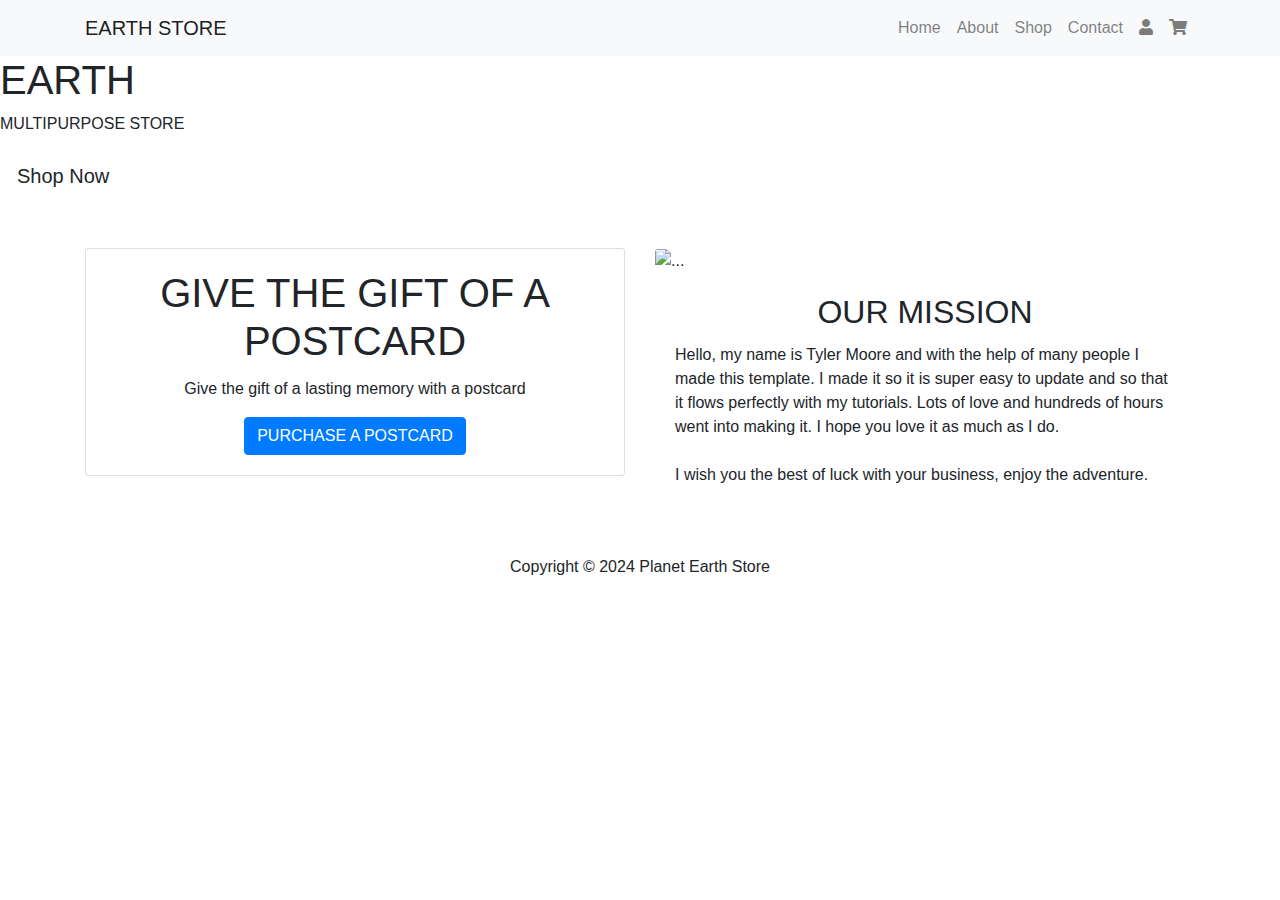
==== Assignments/assignment3(responsive-website)/index.html @ 513136eb "Create index.html" ====
<!DOCTYPE html>
<html lang="en">
<head>
    <meta charset="UTF-8">
    <meta name="viewport" content="width=device-width, initial-scale=1.0">
    <title>Earth Store</title>
    <!-- Bootstrap CSS -->
    <link href="https://stackpath.bootstrapcdn.com/bootstrap/4.5.2/css/bootstrap.min.css" rel="stylesheet">
    <!-- Custom CSS -->
    <link href="style.css" rel="stylesheet">
    <link href="https://cdnjs.cloudflare.com/ajax/libs/font-awesome/5.15.4/css/all.min.css" rel="stylesheet">
</head>
<body>

    <!-- Navbar -->
    <nav class="navbar sticky-top navbar-expand-lg navbar-light bg-light">
        <div class="container">
            <a class="navbar-brand" href="#">EARTH STORE</a>
            <button class="navbar-toggler" type="button" data-toggle="collapse" data-target="#navbarNav" aria-controls="navbarNav" aria-expanded="false" aria-label="Toggle navigation">
                <span class="navbar-toggler-icon"></span>
            </button>
            <div class="collapse navbar-collapse justify-content-end" id="navbarNav">
                <ul class="navbar-nav">
                    <li class="nav-item">
                        <a class="nav-link" href="#">Home</a>
                    </li>
                    <li class="nav-item">
                        <a class="nav-link" href="#">About</a>
                    </li>
                    <li class="nav-item">
                        <a class="nav-link" href="#">Shop</a>
                    </li>
                    <li class="nav-item">
                        <a class="nav-link" href="#">Contact</a>
                    </li>
                    <li class="nav-item">
                        <a class="nav-link" href="#"><i class="fas fa-user"></i></a>
                    </li>
                    <li class="nav-item">
                        <a class="nav-link" href="#"><i class="fas fa-shopping-cart"></i></a>
                    </li>
                </ul>
            </div>
        </div>
    </nav>

    <!-- Hero Section -->
    <section class="hero-section">
        <h1>EARTH</h1>
        <p>MULTIPURPOSE STORE</p>
        <a href="#" class="btn btn-lg">Shop Now</a>
    </section>

    <!-- Cards Section -->
    <section class="cards container my-5">
        <div class="row">
            <div class="col-md-6">
                <div class="card text-center mb-3">
                    <div class="card-body">
                        <h1 class="card-title">GIVE THE GIFT OF A POSTCARD</h1>
                        <p class="card-text">Give the gift of a lasting memory with a postcard</p>
                        <a href="#" class="btn btn-primary">PURCHASE A POSTCARD</a>
                    </div>
                </div>
            </div>
            <div class="col-md-6">
                <div class="card1">
                    <img src="https://websitedemos.net/earth-store-02/wp-content/uploads/sites/1171/2022/10/Our-Mission-min.jpg" class="card-img-top" alt="..." >
                    <div class="card-body">
                        <h2 class="card-title text-center">OUR MISSION</h2>
                        <p class="card-text">Hello, my name is Tyler Moore and with the help of many people I made this template. I made it so it is super easy to update and so that it flows perfectly with my tutorials. Lots of love and hundreds of hours went into making it. I hope you love it as much as I do.
                            <br><br>
                            I wish you the best of luck with your business, enjoy the adventure.
                        </p>
                    </div>
                </div>
            </div>
        </div>
    </section>
    <footer >
        <center>
        Copyright © 2024 Planet Earth Store
        </footer>
    </center>
</body>

</html>
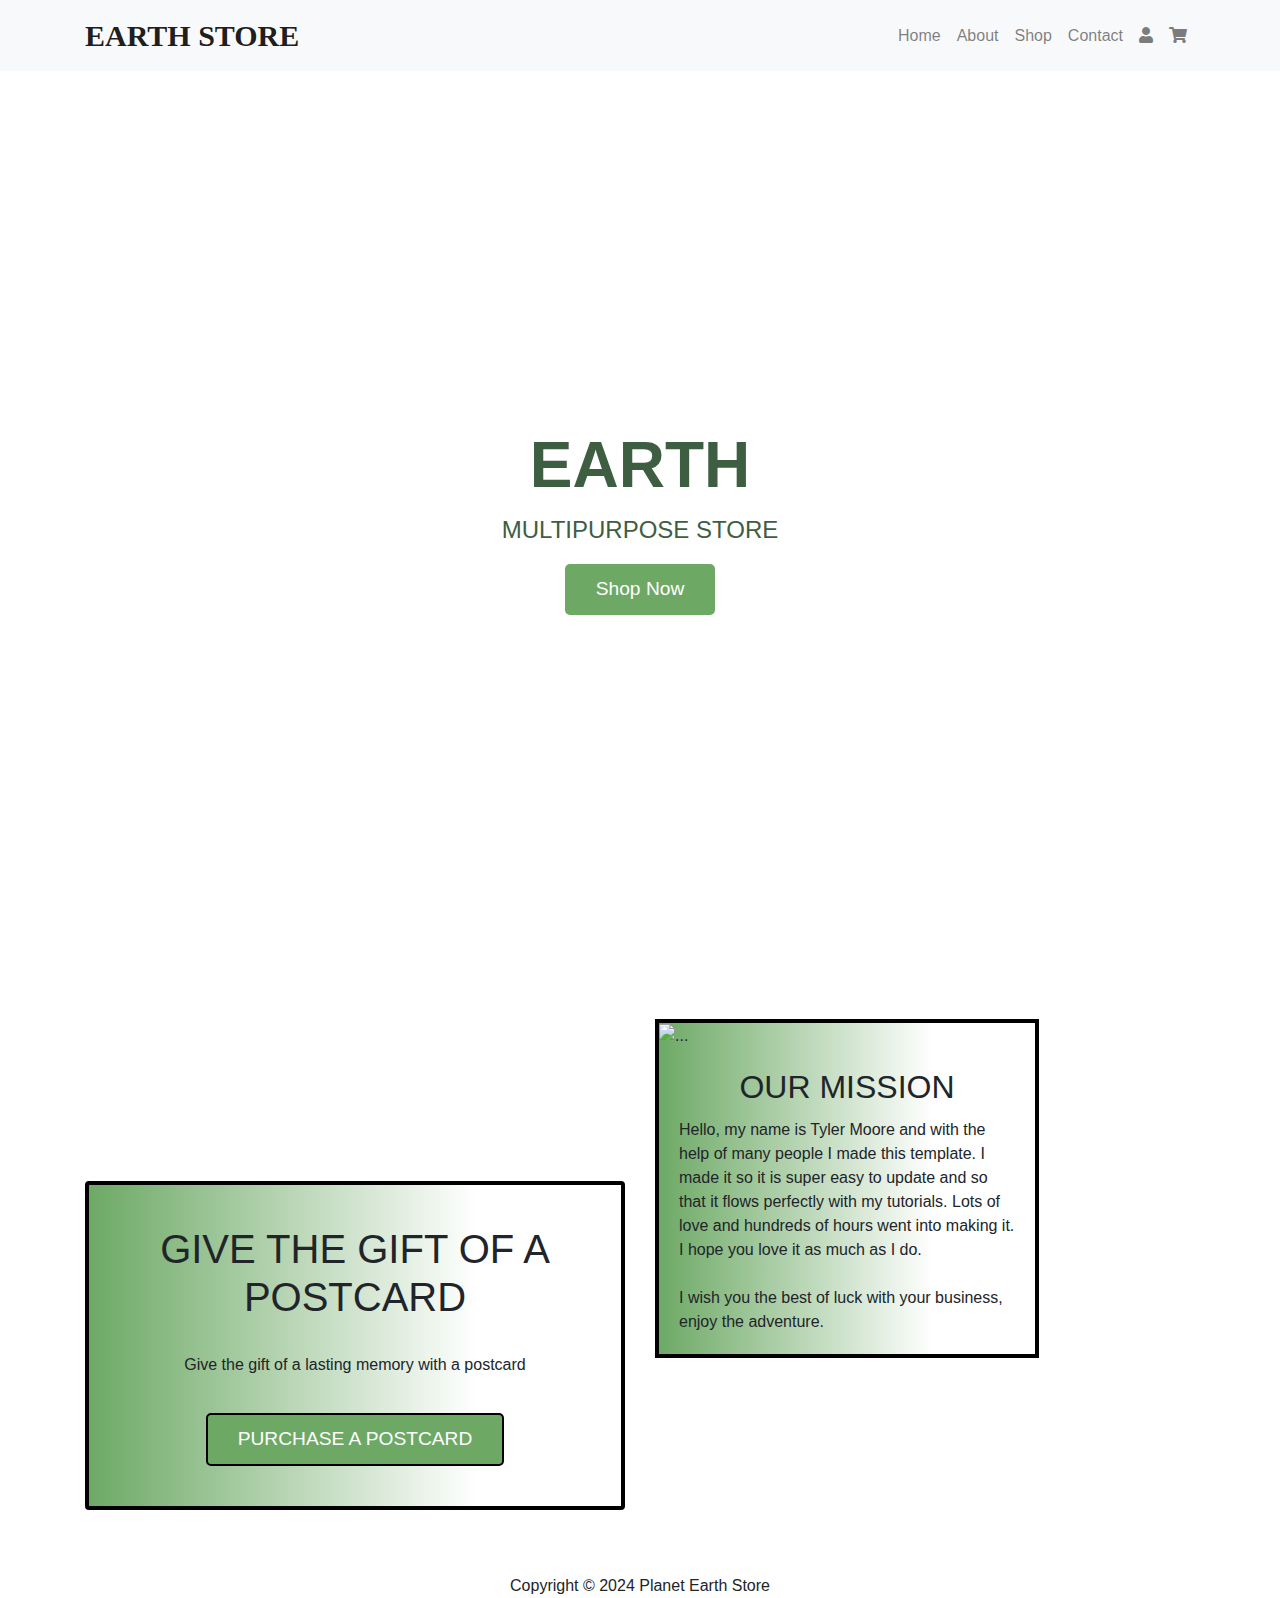
==== commit ea7018d0: "Update index.html" ====
--- a/Assignments/assignment3(responsive-website)/index.html
+++ b/Assignments/assignment3(responsive-website)/index.html
@@ -1,5 +1,6 @@
 <!DOCTYPE html>
 <html lang="en">
+
 <head>
     <meta charset="UTF-8">
     <meta name="viewport" content="width=device-width, initial-scale=1.0">
@@ -10,39 +11,83 @@
     <link href="style.css" rel="stylesheet">
     <link href="https://cdnjs.cloudflare.com/ajax/libs/font-awesome/5.15.4/css/all.min.css" rel="stylesheet">
 </head>
+
 <body>
 
     <!-- Navbar -->
-    <nav class="navbar sticky-top navbar-expand-lg navbar-light bg-light">
-        <div class="container">
-            <a class="navbar-brand" href="#">EARTH STORE</a>
-            <button class="navbar-toggler" type="button" data-toggle="collapse" data-target="#navbarNav" aria-controls="navbarNav" aria-expanded="false" aria-label="Toggle navigation">
-                <span class="navbar-toggler-icon"></span>
-            </button>
-            <div class="collapse navbar-collapse justify-content-end" id="navbarNav">
-                <ul class="navbar-nav">
-                    <li class="nav-item">
-                        <a class="nav-link" href="#">Home</a>
-                    </li>
-                    <li class="nav-item">
-                        <a class="nav-link" href="#">About</a>
-                    </li>
-                    <li class="nav-item">
-                        <a class="nav-link" href="#">Shop</a>
-                    </li>
-                    <li class="nav-item">
-                        <a class="nav-link" href="#">Contact</a>
-                    </li>
-                    <li class="nav-item">
-                        <a class="nav-link" href="#"><i class="fas fa-user"></i></a>
-                    </li>
-                    <li class="nav-item">
-                        <a class="nav-link" href="#"><i class="fas fa-shopping-cart"></i></a>
-                    </li>
-                </ul>
-            </div>
+   <!-- Navbar -->
+<nav class="navbar sticky-top navbar-expand-lg navbar-light bg-light">
+    <div class="container">
+        <a class="navbar-brand" href="#">EARTH STORE</a>
+        <button class="navbar-toggler" type="button" data-toggle="collapse" data-target="#navbarNav"
+            aria-controls="navbarNav" aria-expanded="false" aria-label="Toggle navigation">
+            <span class="navbar-toggler-icon"></span>
+        </button>
+        <div class="collapse navbar-collapse justify-content-end" id="navbarNav">
+            <ul class="navbar-nav">
+                <li class="nav-item">
+                    <a class="nav-link" href="#home-section" data-toggle="collapse" data-target="#home-section">Home</a>
+                </li>
+                <li class="nav-item">
+                    <a class="nav-link" href="#about-section" data-toggle="collapse" data-target="#about-section">About</a>
+                </li>
+                <li class="nav-item">
+                    <a class="nav-link" href="#shop-section" data-toggle="collapse" data-target="#shop-section">Shop</a>
+                </li>
+                <li class="nav-item">
+                    <a class="nav-link" href="contact-section" data-toggle="collapse" data-target="#contact-section">Contact</a>
+                </li>
+                <li class="nav-item">
+                    <a class="nav-link" href="#"><i class="fas fa-user"></i></a>
+                </li>
+                <li class="nav-item">
+                    <a class="nav-link" href="#"><i class="fas fa-shopping-cart"></i></a>
+                </li>
+            </ul>
         </div>
-    </nav>
+    </div>
+</nav>
+
+   <!-- Home Section (Initially Hidden) -->
+<section id="home-section" class="collapse">
+    <div class="container py-5">
+        <h1>Welcome to Earth Store</h1>
+        <p>Discover a world of eco-friendly products, made with love for our planet. Shop sustainable, live responsibly.</p>
+        <a href="#shop-section" class="btn btn-success btn-lg mt-4" data-toggle="collapse" data-target="#shop-section">Explore Our Collection</a>
+    </div>
+</section>
+
+<!-- About Us Section (Initially Hidden) -->
+<section id="about-section" class="collapse about-section py-5 bg-light">
+    <div class="container">
+        <h2>About Earth Store</h2>
+        <p>At Earth Store, we are committed to promoting a sustainable lifestyle. Our mission is to provide eco-friendly, ethically sourced products that help reduce our impact on the environment. We believe that small changes can make a big difference, and we strive to inspire our customers to make more conscious choices every day.</p>
+        <p>Our products are carefully selected to meet the highest standards of sustainability, from organic materials to zero-waste packaging. Join us in our journey towards a greener future.</p>
+    </div>
+</section>
+
+<!-- Shop Section (Initially Hidden) -->
+<section id="shop-section" class="collapse shop-section py-5">
+    <div class="container">
+        <h2>Shop Our Collection</h2>
+        <p>Explore our wide range of eco-friendly products designed to support a sustainable lifestyle. From reusable essentials to organic goods, we have something for everyone.</p>
+    </div>
+</section>
+
+<!-- Contact Section (Initially Hidden) -->
+<section id="contact-section" class="collapse contact-section py-5">
+    <div class="container text-center">
+        <h2>Contact Us</h2>
+        <p>We'd love to hear from you! Whether you have a question, feedback, or just want to say hello, feel free to reach out.</p>
+        <div class="contact-details mt-4">
+            <p><i class="fas fa-envelope"></i> Email: support@earthstore.com</p>
+            <p><i class="fas fa-phone"></i> Phone: +123-456-7890</p>
+            <p><i class="fas fa-map-marker-alt"></i> Address: 123 Green Street, Eco City, Earth</p>
+        </div>
+    </div>
+</section>
+
+
 
     <!-- Hero Section -->
     <section class="hero-section">
@@ -65,10 +110,14 @@
             </div>
             <div class="col-md-6">
                 <div class="card1">
-                    <img src="https://websitedemos.net/earth-store-02/wp-content/uploads/sites/1171/2022/10/Our-Mission-min.jpg" class="card-img-top" alt="..." >
+                    <img src="https://websitedemos.net/earth-store-02/wp-content/uploads/sites/1171/2022/10/Our-Mission-min.jpg"
+                        class="card-img-top" alt="...">
                     <div class="card-body">
                         <h2 class="card-title text-center">OUR MISSION</h2>
-                        <p class="card-text">Hello, my name is Tyler Moore and with the help of many people I made this template. I made it so it is super easy to update and so that it flows perfectly with my tutorials. Lots of love and hundreds of hours went into making it. I hope you love it as much as I do.
+                        <p class="card-text">Hello, my name is Tyler Moore and with the help of many people I made this
+                            template. I made it so it is super easy to update and so that it flows perfectly with my
+                            tutorials. Lots of love and hundreds of hours went into making it. I hope you love it as
+                            much as I do.
                             <br><br>
                             I wish you the best of luck with your business, enjoy the adventure.
                         </p>
@@ -77,11 +126,14 @@
             </div>
         </div>
     </section>
-    <footer >
+    <footer>
         <center>
-        Copyright © 2024 Planet Earth Store
-        </footer>
+            Copyright © 2024 Planet Earth Store
+    </footer>
     </center>
+    <script src="https://code.jquery.com/jquery-3.5.1.slim.min.js"></script>
+    <script src="https://cdn.jsdelivr.net/npm/@popperjs/core@2.11.6/dist/umd/popper.min.js"></script>
+    <script src="https://stackpath.bootstrapcdn.com/bootstrap/4.5.2/js/bootstrap.min.js"></script>
 </body>
 
 </html>
--- a/Assignments/assignment3(responsive-website)/style.css
+++ b/Assignments/assignment3(responsive-website)/style.css
@@ -0,0 +1,78 @@
+/* Custom CSS */
+.hero-section {
+    background-image: url('https://websitedemos.net/earth-store-02/wp-content/uploads/sites/1171/2022/10/About-banner.jpg');
+    background-size: cover;
+    background-position: center center;
+    height: 100vh;
+    color: #3e5e42;
+    text-align: center;
+    display: flex;
+    justify-content: center;
+    align-items: center;
+    flex-direction: column;
+}
+
+.navbar-brand {
+    font-weight: 700;
+    font-family: 'Times New Roman', Times, serif;
+    font-size: 30px;
+}
+
+.nav-link:hover {
+    color: black;
+}
+
+.hero-section h1 {
+    font-size: 4rem;
+    font-weight: bold;
+}
+
+.hero-section p {
+    font-size: 1.5rem;
+}
+
+.hero-section .btn {
+    background-color: #6da965;
+    color: white;
+    font-size: 1.2rem;
+    padding: 10px 30px;
+    border-radius: 5px;
+    text-decoration: none;
+}
+
+.hero-section .btn:hover {
+    background-color: #59804e;
+}
+
+.cards .card, .cards .card1 {
+    border: 4px solid black;
+}
+
+.cards .card1 img {
+    max-width: 100%;
+    height: 50%;
+}
+.card{
+  margin-top: 18vh;
+    padding: 20px;
+    background: rgb(109,169,101);
+background: linear-gradient(90deg, rgba(109,169,101,1) 0%, rgba(255,255,255,1) 73%);
+    
+}
+.card1{
+    width: 30vw;
+    background: rgb(109,169,101);
+background: linear-gradient(90deg, rgba(109,169,101,1) 0%, rgba(255,255,255,1) 73%);
+}
+.card p{
+    padding: 20px;
+}
+.card a{
+    background-color: #6da965;
+    color: white;
+    font-size: 1.2rem;
+    padding: 10px 30px;
+    border-radius: 5px;
+    text-decoration: none;
+    border: 2px solid black;
+}
